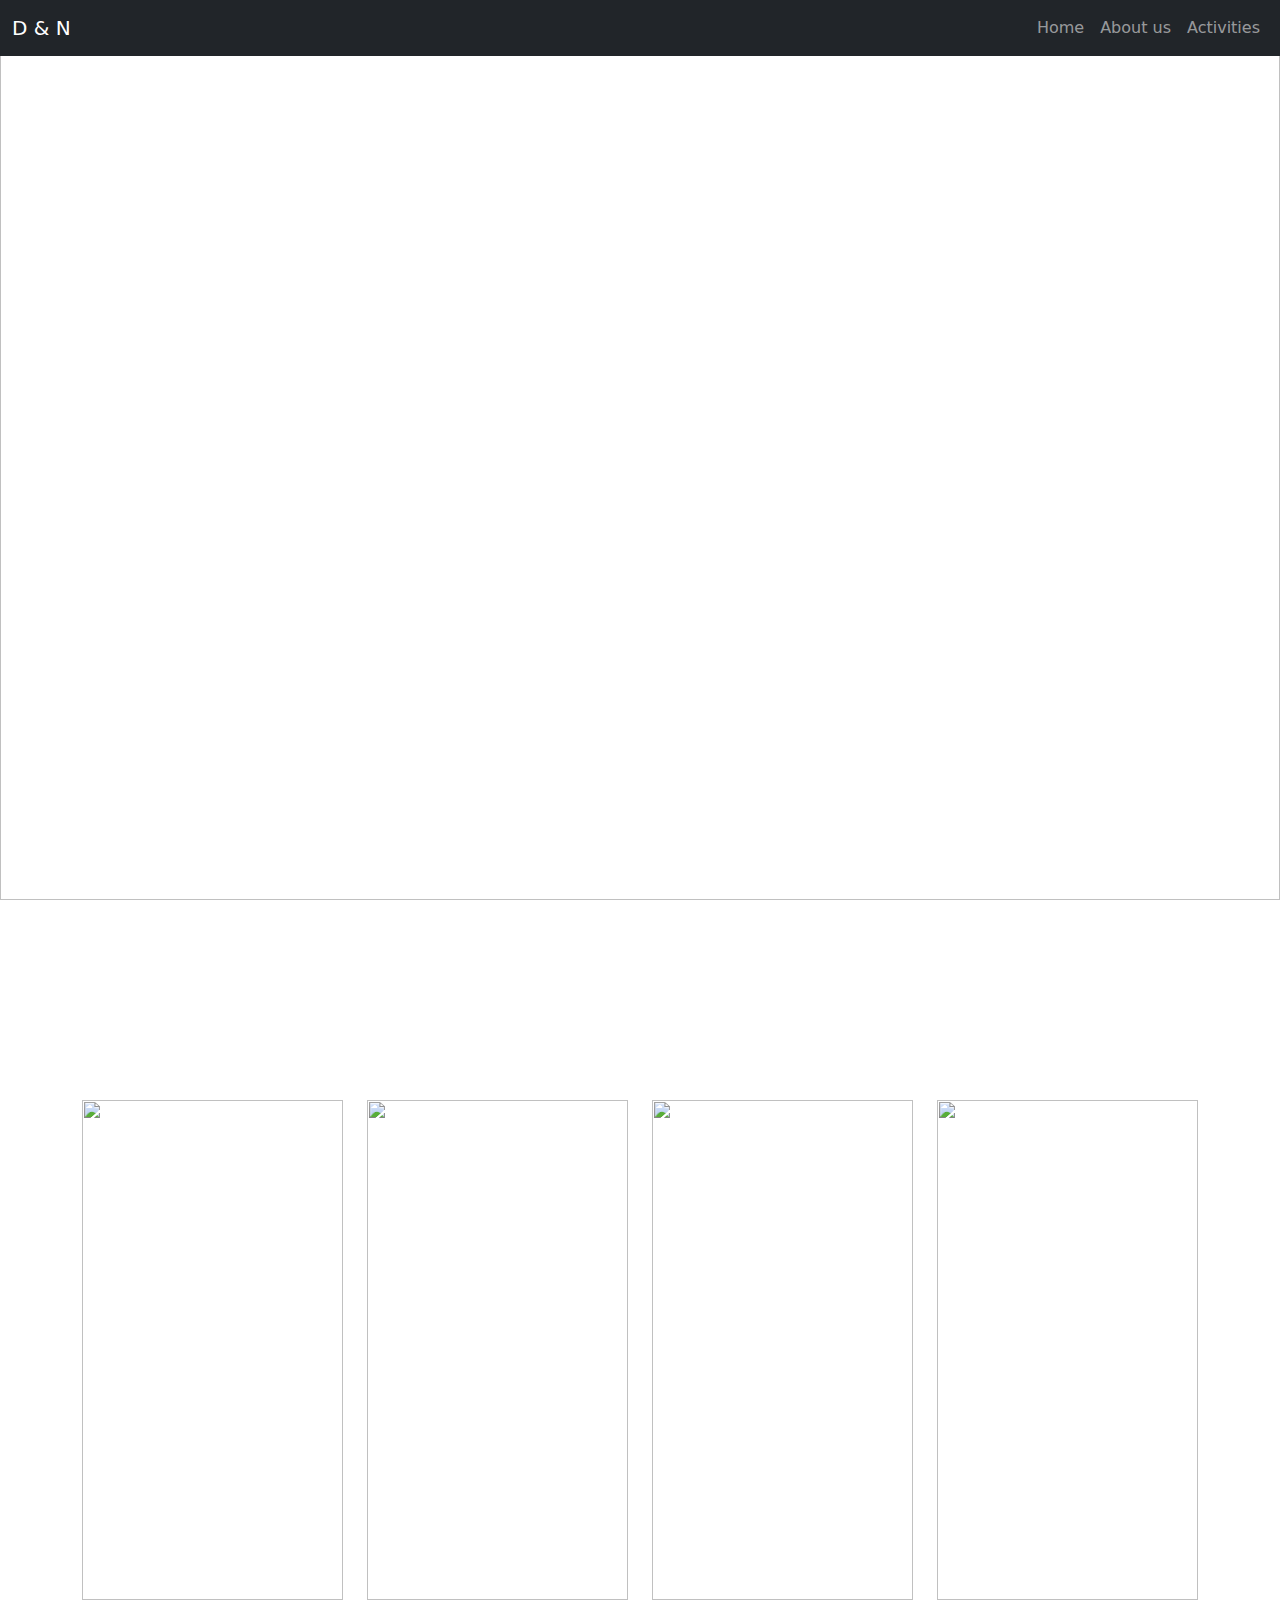
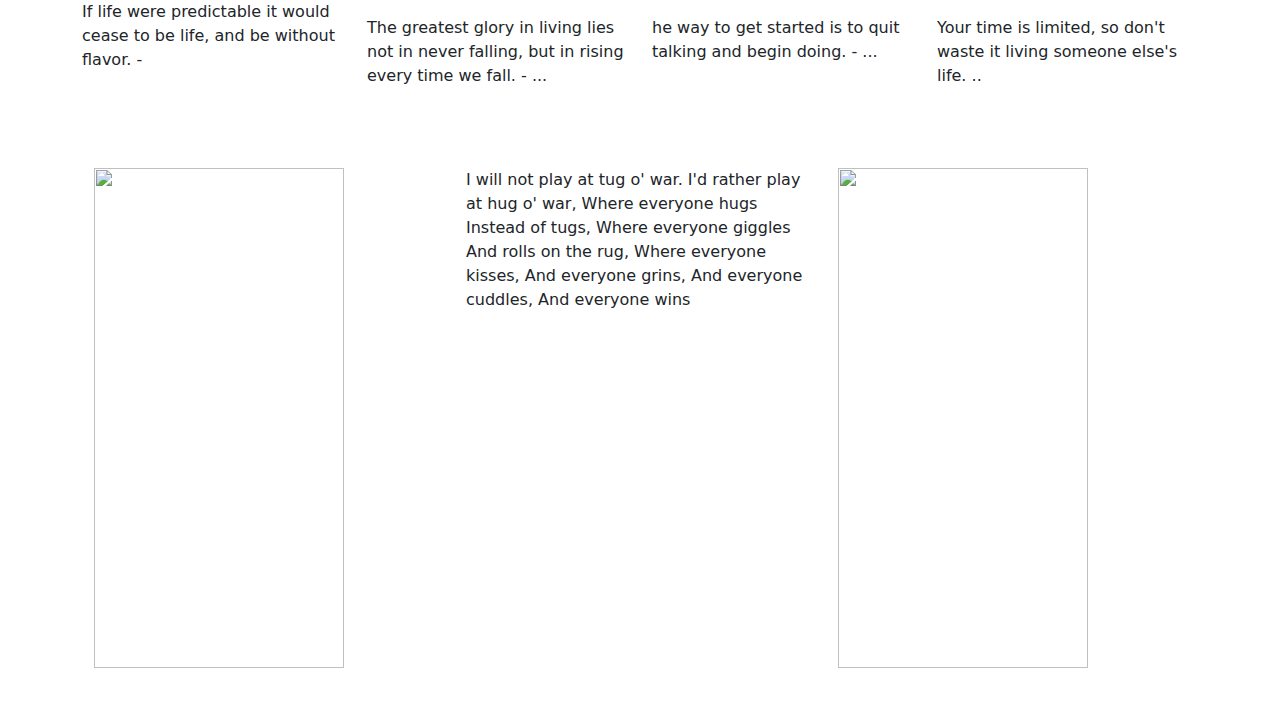
==== DN.html @ f5023013 "Add files via upload" ====
<html lang="en">
<head>
  <meta charset="UTF-8">
  <meta http-equiv="X-UA-Compatible" content="IE=edge">
  <meta name="viewport" content="width=device-width, initial-scale=1.0">
  <link rel="stylesheet" href="css/hh.css">
  <link href="https://cdn.jsdelivr.net/npm/bootstrap@5.2.3/dist/css/bootstrap.min.css" rel="stylesheet">
  <link href='http://fonts.googleapis.com/css?family=Oswald:400,300,700' rel='stylesheet' type='text/css'>
  <title>Document</title>
</head>
<body>
  <!-- A grey horizontal navbar that becomes vertical on small screens -->
<nav class="navbar navbar-expand-lg bg-dark navbar-dark fixed-top">
  <div class="container-fluid">
    <a class="navbar-brand" href="#">D & N</a>
    <button class="navbar-toggler" type="button" data-bs-toggle="collapse" data-bs-target="#collapsibleNavbar">
      <span class="navbar-toggler-icon"></span>
    </button>
    <div class="collapse navbar-collapse justify-content-end" id="collapsibleNavbar">
      <ul class="navbar-nav text-end">
        <li class="nav-item">
          <a class="nav-link" href="#home">Home</a>
        </li>
        <li class="nav-item">
          <a class="nav-link" href="#aboutus">About us</a>
        </li>
        <li class="nav-item">
          <a class="nav-link" href="#activities">Activities</a>
        </li>
        
      </ul>
    </div>
  </div>
</nav>
<div id="home" class="carousel slide">
  <div class="carousel-indicators">
    <button type="button" data-bs-target="#carouselExampleIndicators" data-bs-slide-to="0" class="active" aria-current="true" aria-label="Slide 1"></button>
    <button type="button" data-bs-target="#carouselExampleIndicators" data-bs-slide-to="1" aria-label="Slide 2"></button>
    <button type="button" data-bs-target="#carouselExampleIndicators" data-bs-slide-to="2" aria-label="Slide 3"></button>
  </div>
  <div class="carousel-inner">
    <div class="carousel-item active">
      <img src="image/two2.avif" class="d-block w-100" alt="...">
    </div>
    <div class="carousel-item">
      <img src="image/one1.avif" class="d-block w-100" alt="...">
    </div>
    <div class="carousel-item">
      <img src="image/three.webp" class="d-block w-100" alt="...">
    </div>
  </div>
  <button class="carousel-control-prev" type="button" data-bs-target="#carouselExampleIndicators" data-bs-slide="prev">
    <span class="carousel-control-prev-icon" aria-hidden="true"></span>
    <span class="visually-hidden">Previous</span>
  </button>
  <button class="carousel-control-next" type="button" data-bs-target="#carouselExampleIndicators" data-bs-slide="next">
    <span class="carousel-control-next-icon" aria-hidden="true"></span>
    <span class="visually-hidden">Next</span>
  </button>
</div>
</div>
<!--about us-->
<!--4 Pics-->
<br>
<br>
<br>
<br>
<br>
<section id="aboutus" class="main py-4"></section>
<div class="container">
  <div class="row gy-3 my-3">
    <div class=" col-lg-3">
      <div class="card-contactus h-100">
        <img src="image/two2.avif" alt=" "  height="500px" class="card-img-top">
        <div class="card-body-contactus">
        
          <p class="card-text">If life were predictable it would cease to be life, and be without flavor. -</p>
        </div>
      </div>
     </div>
     <div class="col-lg-3  ">
      <div class="card-contactus h-100">
        <img src="image/one1.avif" alt=" " height="500px" class="card-img-top">
        <div class="card-body">
    
          <p class="card-text "><p> The greatest glory in living lies not in never falling, but in rising every time we fall. - ... </p>
        </div>
      </div>
     </div>
     <div class="col-lg-3">
      <div class="card-contactus h-100">
        <img src="image/one.jpg" alt=" " height="500px"class="card-img-top">
        <div class="card-body">
          
          <p class="card-text"><p> he way to get started is to quit talking and begin doing. - ...
          </p></p>
        </div>
      </div>
    </div>
      <div class="col-lg-3">
        <div class="card-contactus  h-100">
          <img src="image/three.webp" alt=" " height="500px" class="card-img-top">
          <div class="card-body">
            
            <p class="card-text"><p> Your time is limited, so don't waste it living someone else's life. ..</p>
          </div>
        </div>
     </div>
 
</div>

<br>
<br>
<!--activities-->
<section id="activities" class="activities-section-padding"></section>
<div class="container">
  <div class="row">
  <div class="col-lg-4 col-6">
      <img src="image/one.jpg" alt="" height="500px" width="250vh">
      
  </div>
  <div class="col-lg-4 col-6">
      
      <p>
        I will not play at tug o' war.
        I'd rather play at hug o' war,
        Where everyone hugs
        Instead of tugs,
        Where everyone giggles
        And rolls on the rug,
        Where everyone kisses,
        And everyone grins,
        And everyone cuddles,
        And everyone wins
      </p>
  </div>
  <div class="col-lg-4 col-6">
      <img src="image/two2.avif" alt="" height="500px" width="250vh">
      
  </div>
  </div>
  </div>
  <br>
  <br>
<script src="https://cdn.jsdelivr.net/npm/bootstrap@5.2.3/dist/js/bootstrap.bundle.min.js"></script>
  
</body>
</html>
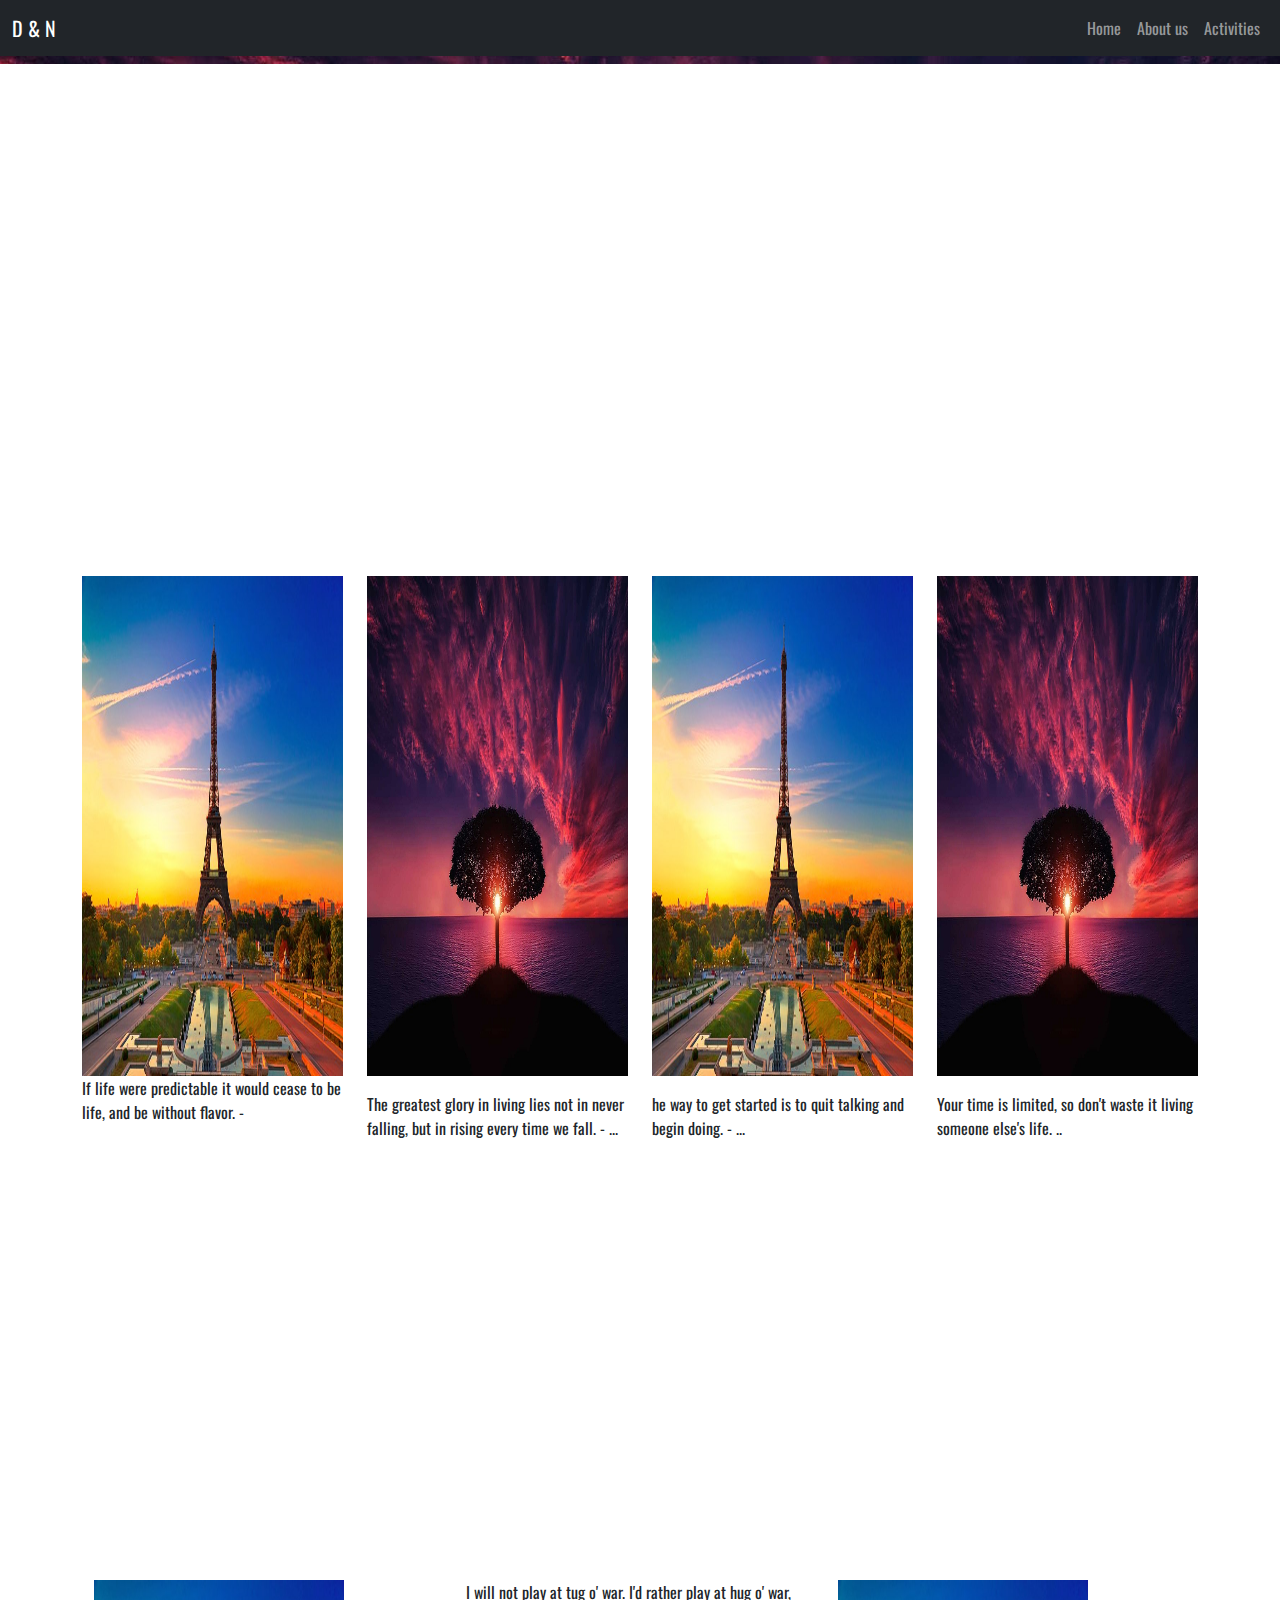
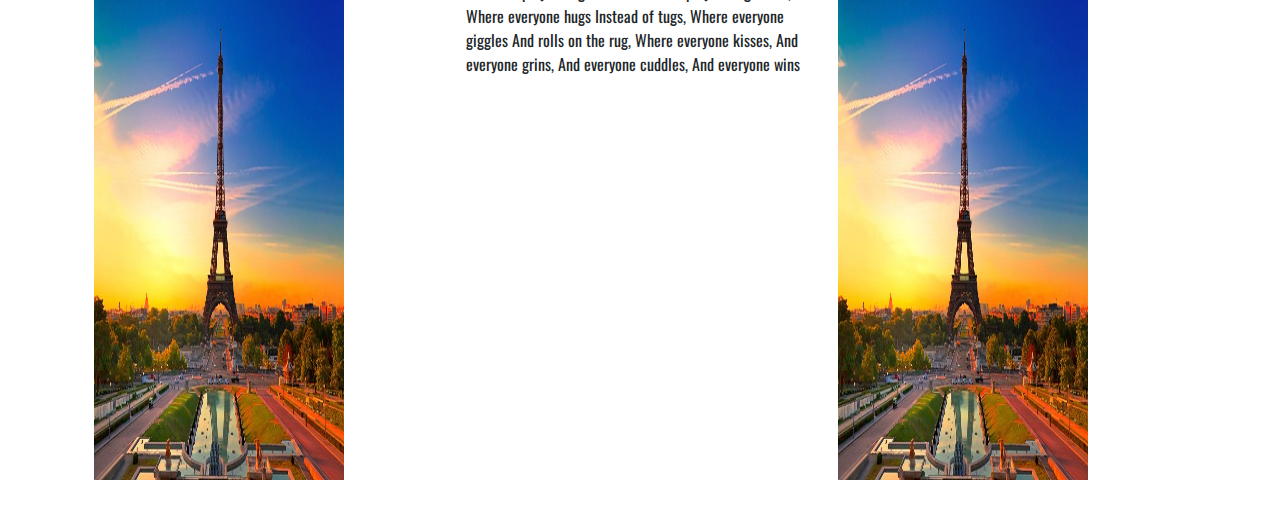
==== commit 3b3b639d: "DN.html" ====
--- a/DN.html
+++ b/DN.html
@@ -1,4 +1,3 @@
-      
 <html lang="en">
 <head>
   <meta charset="UTF-8">
@@ -28,7 +27,7 @@
         <li class="nav-item">
           <a class="nav-link" href="#activities">Activities</a>
         </li>
-        
+
       </ul>
     </div>
   </div>
@@ -41,13 +40,13 @@
   </div>
   <div class="carousel-inner">
     <div class="carousel-item active">
-      <img src="image/two2.avif" class="d-block w-100" alt="...">
+      <img src="image/four.jpg" class="d-block w-100" alt="...">
     </div>
     <div class="carousel-item">
-      <img src="image/one1.avif" class="d-block w-100" alt="...">
+      <img src="image/one.jpg" class="d-block w-100" alt="...">
     </div>
     <div class="carousel-item">
-      <img src="image/three.webp" class="d-block w-100" alt="...">
+      <img src="image/four.jpg" class="d-block w-100" alt="...">
     </div>
   </div>
   <button class="carousel-control-prev" type="button" data-bs-target="#carouselExampleIndicators" data-bs-slide="prev">
@@ -72,18 +71,18 @@
   <div class="row gy-3 my-3">
     <div class=" col-lg-3">
       <div class="card-contactus h-100">
-        <img src="image/two2.avif" alt=" "  height="500px" class="card-img-top">
+        <img src="image/one.jpg" alt=" "  height="500px" class="card-img-top">
         <div class="card-body-contactus">
-        
+
           <p class="card-text">If life were predictable it would cease to be life, and be without flavor. -</p>
         </div>
       </div>
      </div>
      <div class="col-lg-3  ">
       <div class="card-contactus h-100">
-        <img src="image/one1.avif" alt=" " height="500px" class="card-img-top">
+        <img src="image/four.jpg" alt=" " height="500px" class="card-img-top">
         <div class="card-body">
-    
+
           <p class="card-text "><p> The greatest glory in living lies not in never falling, but in rising every time we fall. - ... </p>
         </div>
       </div>
@@ -92,7 +91,7 @@
       <div class="card-contactus h-100">
         <img src="image/one.jpg" alt=" " height="500px"class="card-img-top">
         <div class="card-body">
-          
+
           <p class="card-text"><p> he way to get started is to quit talking and begin doing. - ...
           </p></p>
         </div>
@@ -100,14 +99,14 @@
     </div>
       <div class="col-lg-3">
         <div class="card-contactus  h-100">
-          <img src="image/three.webp" alt=" " height="500px" class="card-img-top">
+          <img src="image/four.jpg" alt=" " height="500px" class="card-img-top">
           <div class="card-body">
-            
+
             <p class="card-text"><p> Your time is limited, so don't waste it living someone else's life. ..</p>
           </div>
         </div>
      </div>
- 
+
 </div>
 
 <br>
@@ -118,10 +117,10 @@
   <div class="row">
   <div class="col-lg-4 col-6">
       <img src="image/one.jpg" alt="" height="500px" width="250vh">
-      
+
   </div>
   <div class="col-lg-4 col-6">
-      
+
       <p>
         I will not play at tug o' war.
         I'd rather play at hug o' war,
@@ -136,14 +135,14 @@
       </p>
   </div>
   <div class="col-lg-4 col-6">
-      <img src="image/two2.avif" alt="" height="500px" width="250vh">
-      
+      <img src="image/one.jpg" alt="" height="500px" width="250vh">
+
   </div>
   </div>
   </div>
   <br>
   <br>
 <script src="https://cdn.jsdelivr.net/npm/bootstrap@5.2.3/dist/js/bootstrap.bundle.min.js"></script>
-  
+
 </body>
-</html>+</html>
--- a/css/hh.css
+++ b/css/hh.css
@@ -0,0 +1,23 @@
+
+@import url("http://fonts.googleapis.com/css?family=Oswald:400,300,700");
+body {
+  font-family: 'Oswald', sans-serif !important;
+
+
+
+}
+section{
+     min-height: 40vh;
+    padding-top: 50px;
+    }
+    .carousel-indicators button {
+        height: 10px !important;
+        width: 10px !important;
+    border-radius: 50%; }
+    .carousel-item {
+       height: 4rem !important;
+
+    }
+    .main{
+      padding: 100vh;
+    }